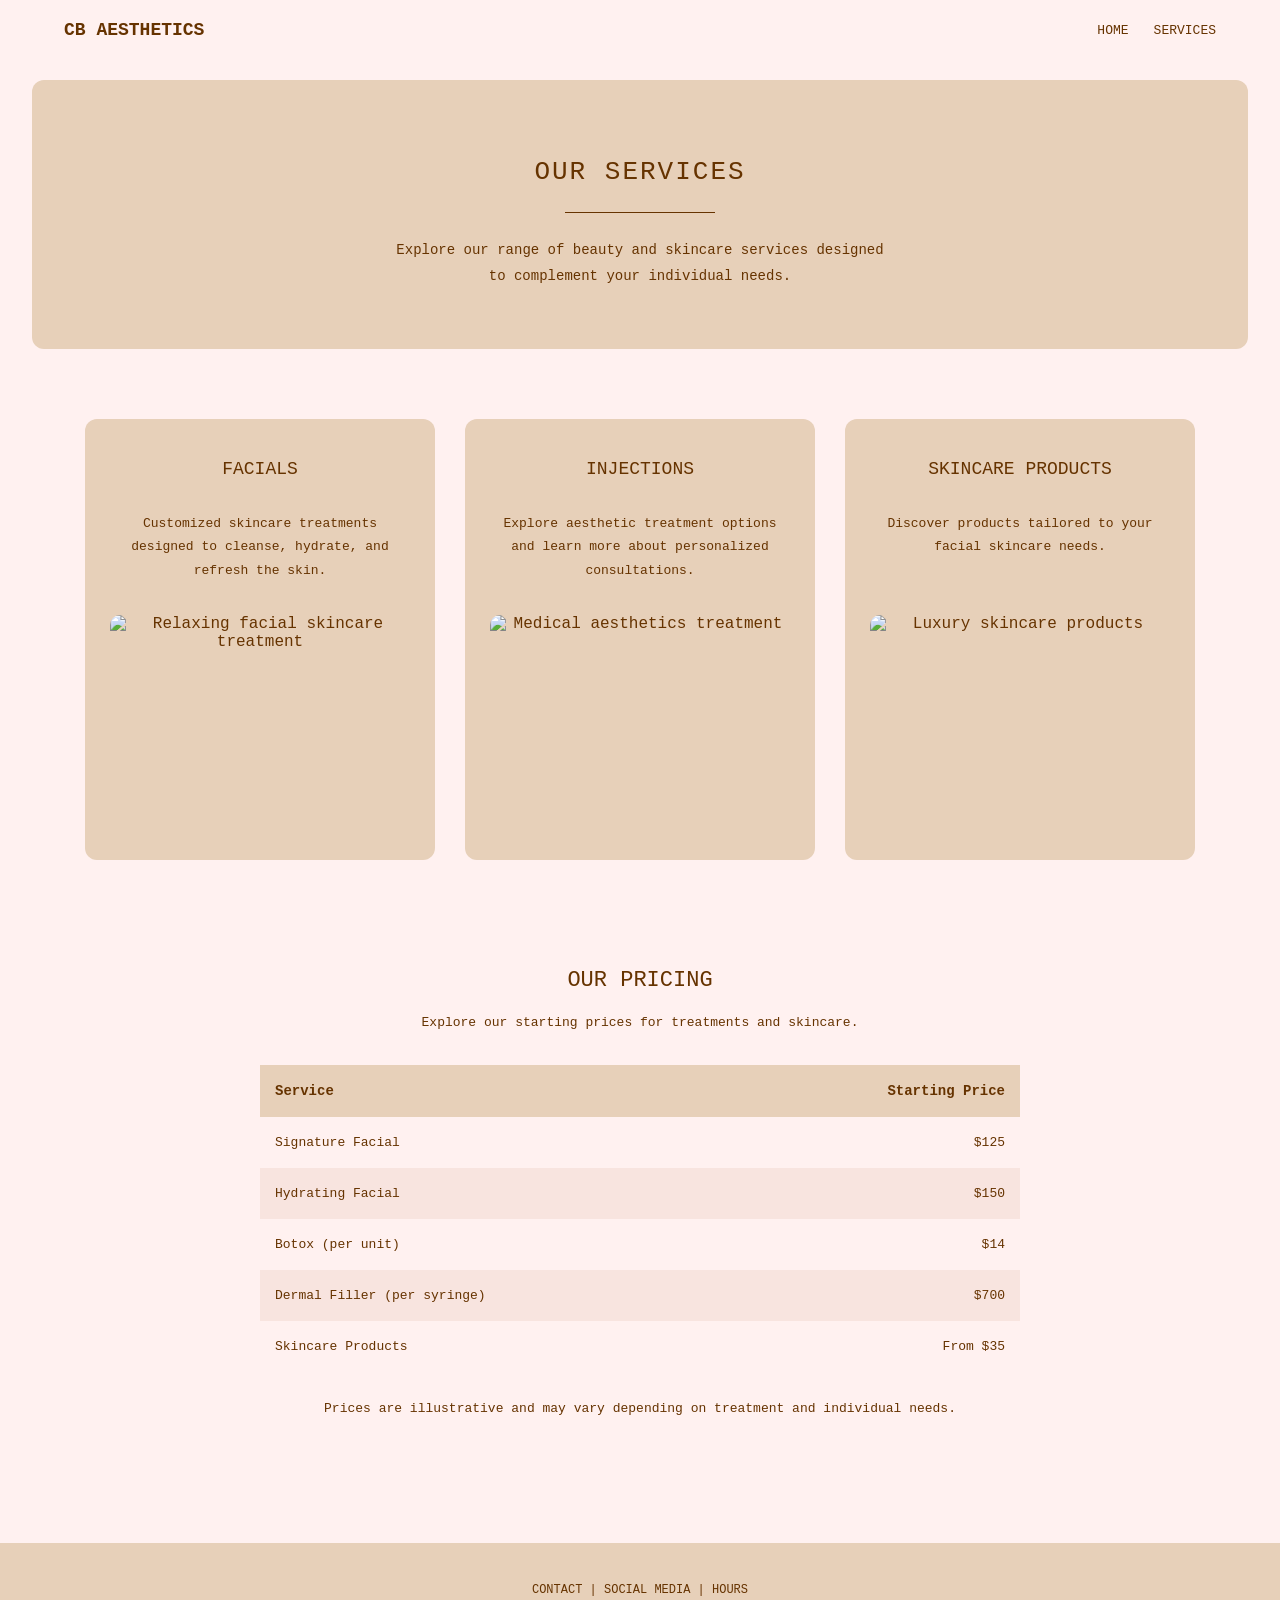
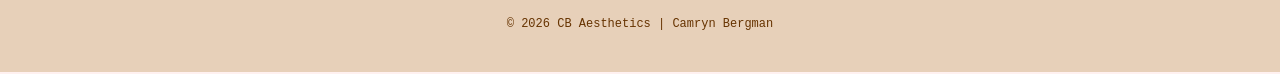
==== services.html @ e4576208 "Add files via upload" ====
<!DOCTYPE html>
<html lang="en">
<head>
    <meta charset="UTF-8">
    <meta name="viewport" content="width=device-width, initial-scale=1.0">
    <title>Services | CB Aesthetics</title>
    <link rel="stylesheet" href="style.css">
</head>

<body>

    <header>
        <nav>
            <h2>CB AESTHETICS</h2>
            <ul>
                <li><a href="index.html">HOME</a></li>
                <li><a href="services.html">SERVICES</a></li>
            </ul>
        </nav>

        <div class="services-hero">
            <h1>OUR SERVICES</h1>
            <hr>
            <p>Explore our range of beauty and skincare
            services designed to complement your
            individual needs.</p>
        </div>
    </header>

    <main>

        <section class="services-page">

            <div class="services-grid">

                <article class="service-card">
                    <h2>FACIALS</h2>
                    <p>
                        Customized skincare treatments
                        designed to cleanse, hydrate,
                        and refresh the skin.
                    </p>
                    <img src="images/facial.jpg"
                         alt="Relaxing facial skincare treatment">
                </article>

                <article class="service-card">
                    <h2>INJECTIONS</h2>
                    <p>
                        Explore aesthetic treatment
                        options and learn more about
                        personalized consultations.
                    </p>
                    <img src="images/injections.jpg"
                         alt="Medical aesthetics treatment">
                </article>

                <article class="service-card">
                    <h2>SKINCARE PRODUCTS</h2>
                    <p>
                        Discover products tailored
                        to your facial skincare needs.
                    </p>
                    <img src="images/skincare.jpg"
                         alt="Luxury skincare products">
                </article>

            </div>

        </section>

        <section class="pricing-section">
            <h2>OUR PRICING</h2>
            <p>Explore our starting prices for
               treatments and skincare.</p>

            <table class="pricing-table">
                <thead>
                    <tr>
                        <th>Service</th>
                        <th>Starting Price</th>
                    </tr>
                </thead>

                <tbody>
                    <tr>
                        <td>Signature Facial</td>
                        <td>$125</td>
                    </tr>
                    <tr>
                        <td>Hydrating Facial</td>
                        <td>$150</td>
                    </tr>
                    <tr>
                        <td>Botox (per unit)</td>
                        <td>$14</td>
                    </tr>
                    <tr>
                        <td>Dermal Filler (per syringe)</td>
                        <td>$700</td>
                    </tr>
                    <tr>
                        <td>Skincare Products</td>
                        <td>From $35</td>
                    </tr>
                </tbody>
            </table>

            <p class="pricing-note">
                Prices are illustrative and may vary
                depending on treatment and individual needs.
            </p>
        </section>

    </main>

    <footer>
        <p>CONTACT | SOCIAL MEDIA | HOURS</p>
        <p>&copy; 2026 CB Aesthetics | Camryn Bergman</p>
    </footer>

</body>
</html>
---- style.css ----
/* CB Aesthetics Website Styles */

/* General Page Styling */
* {
    box-sizing: border-box;
}

body {
    margin: 0;
    padding: 0;
    background-color: #FFF1F0;
    color: #663300;
    font-family: "Lucida Console", monospace;
    text-align: center;
}

/* Navigation Menu */
nav {
    background-color: #FFF1F0;
    padding: 20px 5%;
    display: flex;
    justify-content: space-between;
    align-items: center;
    gap: 20px;
}

nav h2 {
    font-size: 18px;
    margin: 0;
}

nav ul {
    list-style-type: none;
    display: flex;
    gap: 25px;
    padding: 0;
    margin: 0;
}

nav a {
    text-decoration: none;
    color: #663300;
    font-size: 13px;
}

nav a:hover {
    color: #B58370;
}

/* Homepage Banner */
.hero {
    background-image:
    linear-gradient(
        rgba(255, 241, 240, 0.55),
        rgba(255, 241, 240, 0.55)
    ),
    url("images/banner.jpg");

background-size: cover;
background-position: center;
background-repeat: no-repeat;
    padding: 90px 20px;
    margin: 20px auto;
    width: 95%;
    border-radius: 12px;
}

.hero h1 {
    font-family: Garamond, Georgia, serif;
    font-size: 48px;
    font-weight: normal;
    margin-bottom: 15px;
}

.hero p {
    font-size: 13px;
    letter-spacing: 2px;
    line-height: 1.8;
}

.hero hr {
    width: 200px;
    border: none;
    border-top: 1px solid #663300;
    margin: 30px auto;
}

/* Services Section */
.services-preview {
    padding: 40px 20px 60px;
}

.services-preview h2 {
    font-size: 20px;
    font-weight: normal;
    margin-bottom: 40px;
}

.service-container {
    display: flex;
    justify-content: center;
    gap: 50px;
    flex-wrap: wrap;
}

.service {
    background-color: #E7D0B9;
    width: 190px;
    height: 190px;
    border-radius: 50%;
    display: flex;
    justify-content: center;
    align-items: center;
}

.service h3 {
    font-size: 13px;
    font-weight: normal;
}

/* Footer */
footer {
    background-color: #E7D0B9;
    padding: 25px;
    margin-top: 40px;
}

footer p {
    font-size: 12px;
    line-height: 1.8;
}

/* Responsive Layout for Phones */
@media (max-width: 768px) {

    nav {
        flex-direction: column;
        text-align: center;
    }

    nav ul {
        justify-content: center;
        flex-wrap: wrap;
        gap: 15px;
    }

    .hero {
        padding: 60px 15px;
    }

    .hero h1 {
        font-size: 34px;
    }

    .service-container {
        gap: 25px;
    }

    .service {
        width: 150px;
        height: 150px;
    }
}

/* SERVICES PAGE STYLING */

.services-hero {
    background-color: #E7D0B9;
    padding: 60px 20px;
    margin: 20px auto;
    width: 95%;
    border-radius: 12px;
}

.services-hero h1 {
    font-size: 26px;
    font-weight: normal;
    letter-spacing: 2px;
}

.services-hero hr {
    width: 150px;
    border: none;
    border-top: 1px solid #663300;
    margin: 25px auto;
}

.services-hero p {
    font-size: 14px;
    line-height: 1.8;
    max-width: 500px;
    margin: auto;
}

/* Service Categories */

.services-page {
    padding: 50px 5%;
}

.services-grid {
    display: flex;
    justify-content: center;
    align-items: stretch;
    flex-wrap: wrap;
    gap: 30px;
}

.service-card {
    background-color: #E7D0B9;
    border-radius: 12px;
    padding: 25px;
    flex: 1 1 250px;
    max-width: 350px;
    display: flex;
    flex-direction: column;
    align-items: center;
}

.service-card h2 {
    font-size: 18px;
    font-weight: normal;
    margin-bottom: 20px;
}

.service-card p {
    font-size: 13px;
    line-height: 1.8;
    flex-grow: 1;
}

.service-card img {
    width: 100%;
    height: 220px;
    object-fit: cover;
    border-radius: 10px;
    margin-top: 20px;
}

/* Pricing Section */

.pricing-section {
    padding: 40px 20px 70px;
    max-width: 800px;
    margin: auto;
}

.pricing-section h2 {
    font-size: 22px;
    font-weight: normal;
}

.pricing-section p {
    font-size: 13px;
    line-height: 1.8;
}

.pricing-table {
    width: 100%;
    border-collapse: collapse;
    margin-top: 30px;
    background-color: #FFF1F0;
    text-align: left;
}

.pricing-table th,
.pricing-table td {
    padding: 18px 15px;
    border: none;
}

.pricing-table th {
    background-color: #E7D0B9;
    font-size: 14px;
}

.pricing-table td {
    font-size: 13px;
}

.pricing-table tbody tr:nth-child(even) {
    background-color: #F8E4DF;
}

.pricing-table th:last-child,
.pricing-table td:last-child {
    text-align: right;
}

.pricing-note {
    font-size: 11px;
    margin-top: 25px;
}

/* Responsive Services Page */

@media (max-width: 768px) {

    .services-hero {
        padding: 45px 15px;
    }

    .services-grid {
        flex-direction: column;
        align-items: center;
    }

    .service-card {
        width: 100%;
        max-width: 400px;
        flex: none;
    }

    .pricing-table th,
    .pricing-table td {
        padding: 12px 8px;
        font-size: 12px;
    }
}
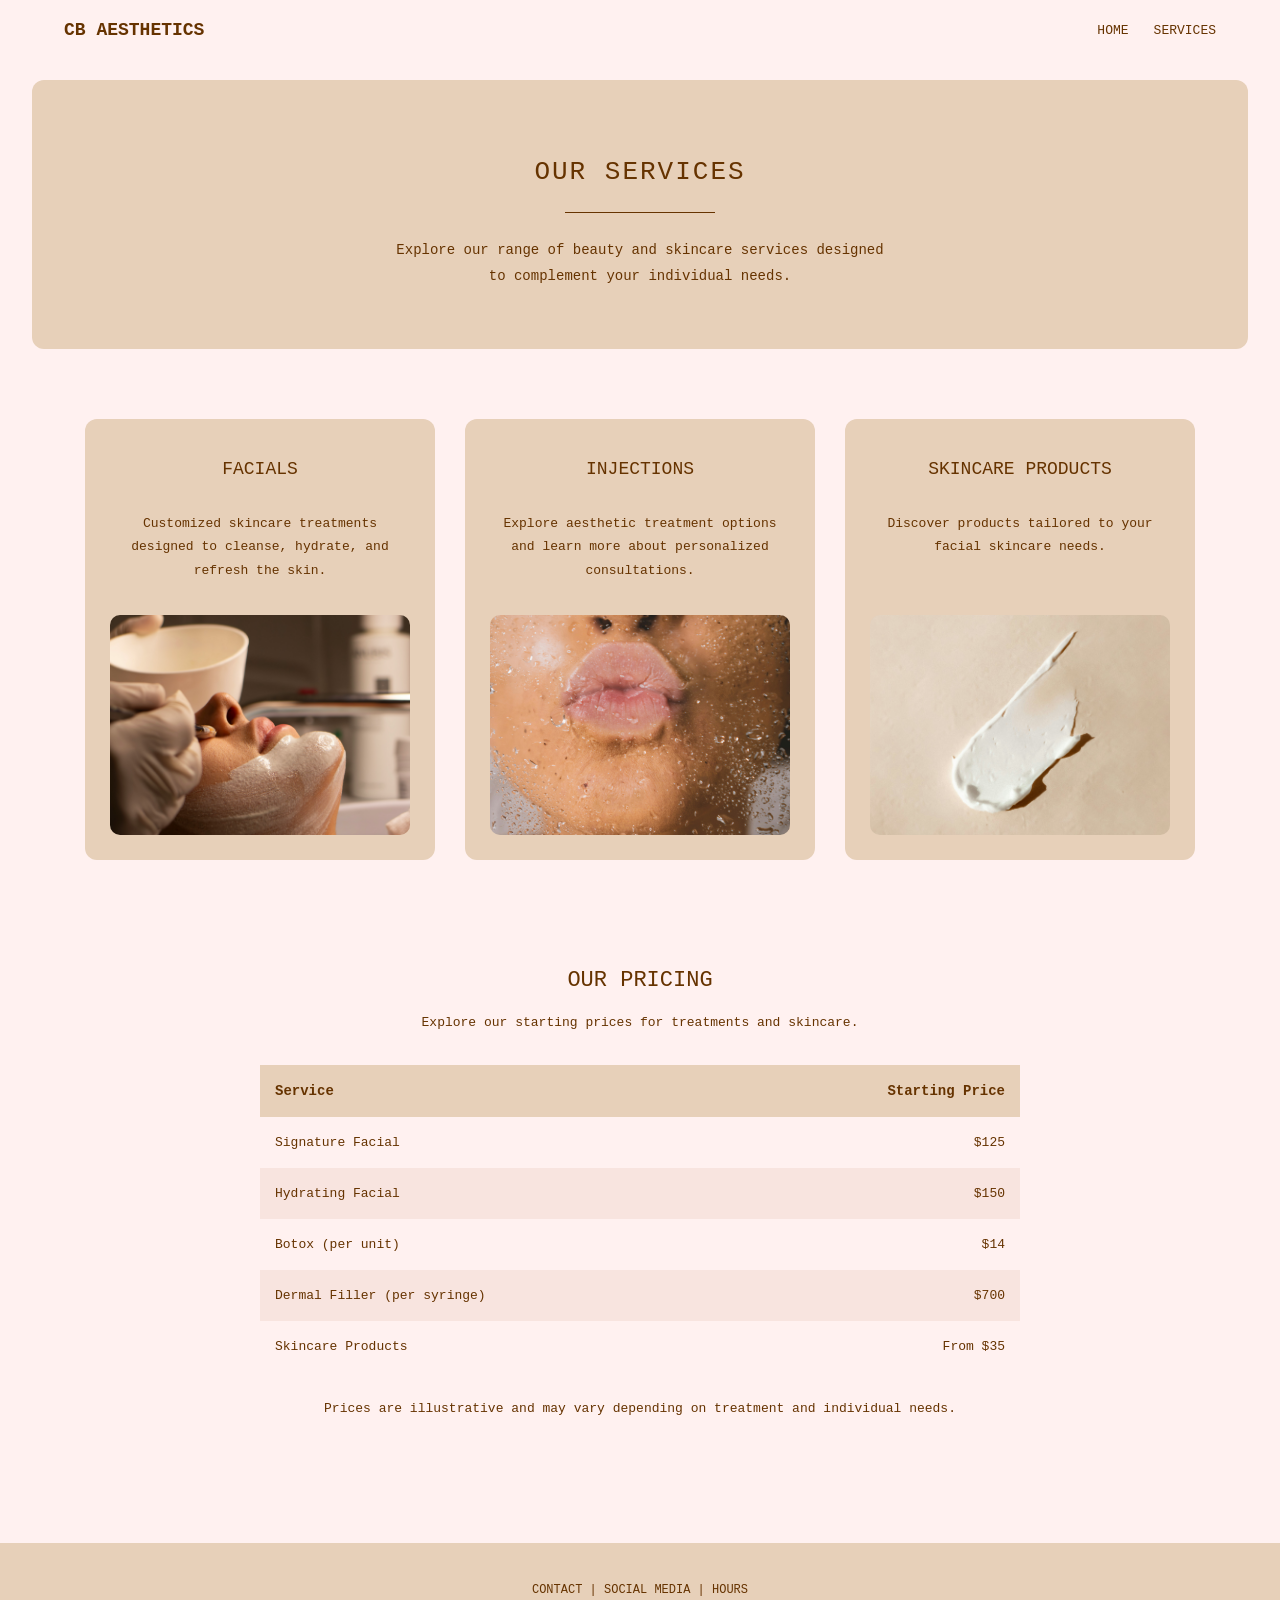
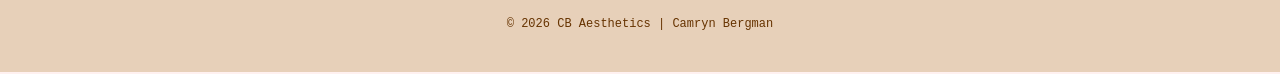
==== commit f877c3a2: "Add files via upload" ====
--- a/services.html
+++ b/services.html
@@ -41,7 +41,7 @@
                         designed to cleanse, hydrate,
                         and refresh the skin.
                     </p>
-                    <img src="images/facial.jpg"
+                    <img src="Images/facial.jpg"
                          alt="Relaxing facial skincare treatment">
                 </article>
 
@@ -52,7 +52,7 @@
                         options and learn more about
                         personalized consultations.
                     </p>
-                    <img src="images/injections.jpg"
+                    <img src="Images/injections.jpg"
                          alt="Medical aesthetics treatment">
                 </article>
 
@@ -62,7 +62,7 @@
                         Discover products tailored
                         to your facial skincare needs.
                     </p>
-                    <img src="images/skincare.jpg"
+                    <img src="Images/skincare.jpg"
                          alt="Luxury skincare products">
                 </article>
 
--- a/style.css
+++ b/style.css
@@ -55,7 +55,7 @@
         rgba(255, 241, 240, 0.55),
         rgba(255, 241, 240, 0.55)
     ),
-    url("images/banner.jpg");
+    url("Images/banner.jpg");
 
 background-size: cover;
 background-position: center;
